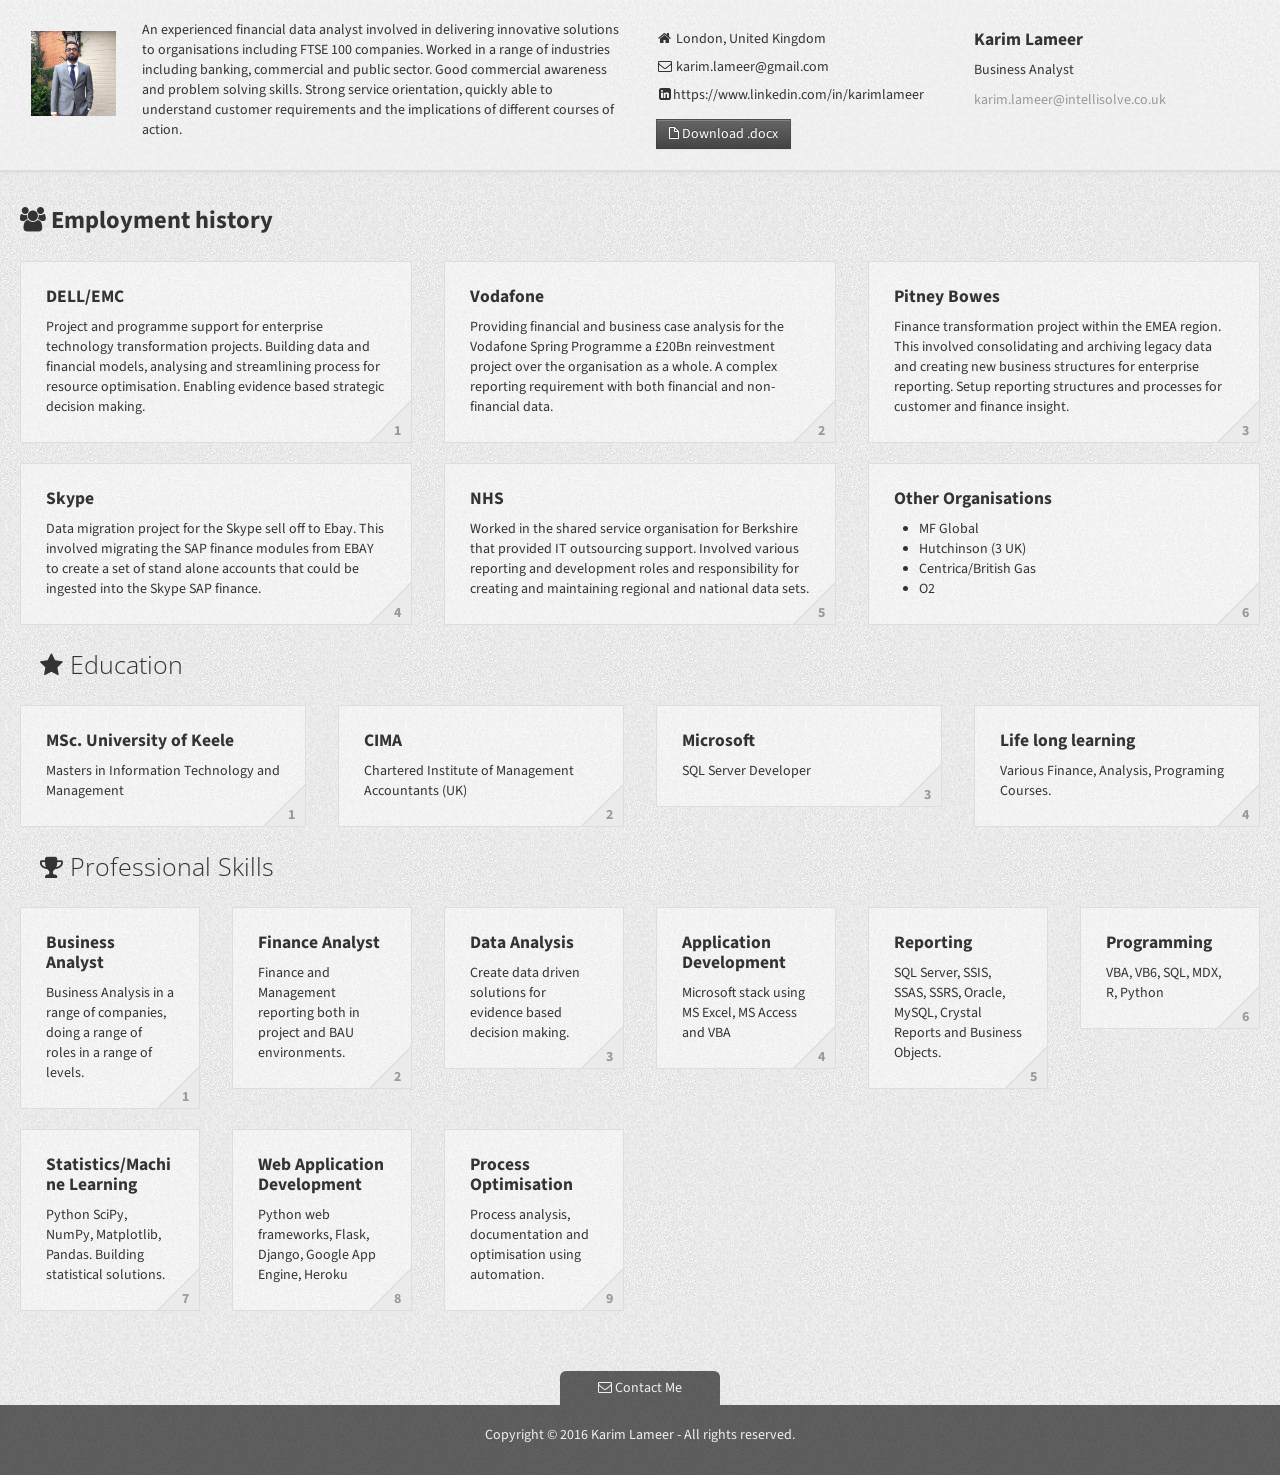
==== index.html @ 0e562d13 "modified:   index.html" ====
<!DOCTYPE html>
<html lang="en">
  <head>
    <meta charset="utf-8">
    <title>Karim Lameer CV</title>
    <meta name="viewport" content="width=device-width, initial-scale=1.0">
    <meta name="description" content="">
    <meta name="author" content="">

    <!-- Styles -->
    <link href="assets/css/bootstrap.css" rel="stylesheet">
    <link href="assets/css/bootstrap-responsive.css" rel="stylesheet">
	<link href="assets/css/style.css" rel="stylesheet">
	<!-- Font awesome -->
	<link rel="stylesheet" href="assets/css/font-awesome.min.css">
	<!-- Google fonts -->
	<link href='http://fonts.googleapis.com/css?family=Open+Sans:300' rel='stylesheet' type='text/css'>
	<link href='http://fonts.googleapis.com/css?family=Source+Sans+Pro' rel='stylesheet' type='text/css'>

    <!--[if lt IE 9]>
      <script src="assets/js/html5shiv.js"></script>
    <![endif]-->

    <!-- Icons -->
    <link rel="apple-touch-icon-precomposed" sizes="144x144" href="assets/ico/apple-touch-icon-144-precomposed.png">
    <link rel="apple-touch-icon-precomposed" sizes="114x114" href="assets/ico/apple-touch-icon-114-precomposed.png">
      <link rel="apple-touch-icon-precomposed" sizes="72x72" href="assets/ico/apple-touch-icon-72-precomposed.png">
                    <link rel="apple-touch-icon-precomposed" href="assets/ico/apple-touch-icon-57-precomposed.png">
                                   <link rel="shortcut icon" href="assets/ico/favicon.png">
  </head>

  <body>
  <!-- Starting header -->
	<div class="header">
	  <div class="container-fluid">
	    <div class="row-fluid">
	      <div class="span6">
			<img src="assets/img/me.jpg" title="Avatar" alt="My Avatar" class="avatar">
						<p>
				An experienced financial data analyst involved in delivering innovative solutions to organisations including FTSE 100 companies. Worked in a range of industries including banking, commercial and public sector. Good commercial awareness and problem solving skills. Strong service orientation, quickly able to understand customer requirements and the implications of different courses of action.
			</p>
		  </div>
		  <div class="span3 hidden-phone">
			<ul>
			  <li><i class="icon-home"></i> London, United Kingdom</li>
			  <li><i class="icon-envelope"></i> karim.lameer@gmail.com</li>
			  <li><i class="icon-linkedin-sign"></i>https://www.linkedin.com/in/karimlameer</li>
			</ul>
			<a href="assets/CV/Karim_Lameer_CV.docx" class="btn btn-dark btn-square"><i class="icon-file icon-white"></i> Download .docx</a>
		  </div>
		  <div class="span3 hidden-phone">
			<h4>Karim Lameer</h4>
			<p>Business Analyst</p>
			<p class="muted">karim.lameer@intellisolve.co.uk</p>
			<div class="clearfix"></div>
		  </div>
		</div>
	  </div>
	</div>
	
	<!-- Starting main block -->
    <div class="container-fluid">

		  <h3><i class="icon-group"></i> Employment history</h3>
		  <div class="row-fluid">
			<div class="span4">
			  <div class="right-block">
			    <h4>DELL/EMC</h4>
				<p>
				  Project and programme support for enterprise technology transformation projects. Building data and financial models, analysing and streamlining process for resource optimisation. Enabling evidence based strategic decision making.
				</p>
				<div class="num">1</div>
			  </div>
			</div>
			<div class="span4">
			  <div class="right-block">
			    <h4>Vodafone</h4>
				<p>
					Providing financial and business case analysis for the Vodafone Spring Programme a £20Bn reinvestment project over the organisation as a whole. A complex reporting requirement with both financial and non-financial data.
				</p>
				<div class="num">2</div>
			  </div>
			</div>

			<div class="span4">
			  <div class="right-block">
			    <h4>Pitney Bowes</h4>
				<p>
					Finance transformation project within the EMEA region. This involved consolidating and archiving legacy data and creating new business structures for enterprise reporting. Setup reporting structures and processes for customer and finance insight.
				</p>
				<div class="num">3</div>
			  </div>
			</div>
		  </div>

		  <div class="row-fluid">
			<div class="span4">
			  <div class="right-block">
			    <h4>Skype</h4>
				<p>
					Data migration project for the Skype sell off to Ebay. This involved migrating the SAP finance modules from EBAY to create a set of stand alone accounts that could be ingested into the Skype SAP finance.
				</p>
				<div class="num">4</div>
			  </div>
			</div>
			<div class="span4">
			  <div class="right-block">
			    <h4>NHS</h4>
				<p>
					Worked in the shared service organisation for Berkshire that provided IT outsourcing support. Involved various reporting and development roles and responsibility for creating and maintaining regional and national data sets. 
				</p>
				<div class="num">5</div>
			  </div>
			</div>

			<div class="span4">
			  <div class="right-block">
			    <h4>Other Organisations</h4>
				<p>
					<ul>
						<li>MF Global</li>
						<li>Hutchinson (3 UK)</li>
						<li>Centrica/British Gas</li>
						<li>O2</li>
					</ul>
				</p>
				<div class="num">6</div>
			  </div>
			</div>


		  </div>


      <div class="row-fluid">
		<!-- Starting right block -->
		<div class="span12 right-column">
		  <h3><i class="icon-star"></i> Education</h3>
		  <div class="row-fluid">
			<div class="span3">
			  <div class="right-block">
			    <h4>MSc. University of Keele</h4>
				<p>
					Masters in Information Technology and Management
				</p>
				<div class="num">1</div>
			  </div>
			</div>
			<div class="span3">
			  <div class="right-block">
			    <h4>CIMA</h4>
				<p>
					Chartered Institute of Management Accountants (UK)
				</p>
				<div class="num">2</div>
			  </div>
			</div>
			<div class="span3">
			  <div class="right-block">
			    <h4>Microsoft</h4>
				<p>
					SQL Server Developer 
				</p>
				<div class="num">3</div>
			  </div>
			</div>

			<div class="span3">
			  <div class="right-block">
			    <h4>Life long learning</h4>
				<p>
					Various Finance, Analysis, Programing Courses. 
				</p>
				<div class="num">4</div>
			  </div>
			</div>
		  </div>


		  <h3><i class="icon-trophy"></i> Professional Skills</h3>
		  <div class="row-fluid">
			<div class="span2">
			  <div class="right-block">
			    <h4>Business Analyst</h4>
				<p>
					Business Analysis in a range of companies, doing a range of roles in a range of levels. 
				</p>
				<div class="num">1</div>
			  </div>
			</div>
			<div class="span2">
			  <div class="right-block">
			    <h4>Finance Analyst</h4>
				<p>
					Finance and Management reporting both in project and BAU environments. 
				</p>
				<div class="num">2</div>
			  </div>
			</div>
			<div class="span2">
			  <div class="right-block">
			    <h4>Data Analysis</h4>
				<p>
					Create data driven solutions for evidence based decision making.
				</p>
				<div class="num">3</div>
			  </div>
			</div>
			<div class="span2">
			  <div class="right-block">
			    <h4>Application Development</h4>
				<p>
					Microsoft stack using MS Excel, MS Access and VBA
				</p>
				<div class="num">4</div>
			  </div>
			</div>

			<div class="span2">
			  <div class="right-block">
			    <h4>Reporting</h4>
				<p>
					SQL Server, SSIS, SSAS, SSRS, Oracle, MySQL, Crystal Reports and Business Objects.
				</p>
				<div class="num">5</div>
			  </div>
			</div>
			<div class="span2">
			  <div class="right-block">
			    <h4>Programming</h4>
				<p>
					VBA, VB6, SQL, MDX, R, Python 
				</p>
				<div class="num">6</div>
			  </div>
			</div>

		  </div>

		  <div class="row-fluid">

			<div class="span2">
			  <div class="right-block">
			    <h4>Statistics/Machine Learning</h4>
				<p>
					Python SciPy, NumPy, Matplotlib, Pandas. Building statistical solutions.
				</p>
				<div class="num">7</div>
			  </div>
			</div>
			<div class="span2">
			  <div class="right-block">
			    <h4>Web Application Development</h4>
				<p>
					Python web frameworks, Flask, Django, Google App Engine, Heroku
				</p>
				<div class="num">8</div>
			  </div>
			</div>

			<div class="span2">
			  <div class="right-block">
			    <h4>Process Optimisation</h4>
				<p>
					Process analysis, documentation and optimisation using automation.
				</p>
				<div class="num">9</div>
			  </div>
			</div>

		  </div>

		</div>
	  </div>
	</div>
	<!-- Starting contact me block -->
	<div class="contact-title" data-toggle="collapse" data-target="#contact"><i class="icon-envelope icon-white"></i> Contact Me</div>
	  <div class="contact collapse" id="contact">
		<div class="container-fluid">
		  <div class="row-fluid">
			<div class="span9 offset3">
				<form class="form-horizontal">
				  <div class="control-group">
					<label class="control-label" for="inputName">Your Name</label>
					<div class="controls">
					  <input type="text" class="input-xlarge" id="inputName" placeholder="Name">
					</div>
				  </div>
				  <div class="control-group">
					<label class="control-label" for="inputEmail">Your E-mail</label>
					<div class="controls">
					  <input type="email" class="input-xlarge" id="inputEmail" placeholder="E-mail">
					</div>
				  </div>
				  <div class="control-group">
					<label class="control-label" for="inputMessage">Your Message</label>
					<div class="controls">
					  <textarea rows="3" class="input-xlarge" id="inputMessage" placeholder="Your Message"></textarea>
					</div>
				  </div>
				  <div class="control-group">
					<div class="controls">
					  <label class="checkbox">
						<input type="checkbox"> Send a copy to myself
					  </label>
					  <button type="submit" class="btn btn-grey">Send E-mail</button>
					</div>
				  </div>
				</form>
			</div>
		  </div>
		</div>
	</div>
	
	<!-- Starting footer -->
	<div class="footer">
	  <div class="container-fluid">
	    <div class="row-fluid">
	      <div class="span12">
		  Copyright &copy; 2016 Karim Lameer - All rights reserved.
		  </div>
		</div>
	  </div>
	</div>

    <!-- Javascript -->
    <script src="//ajax.googleapis.com/ajax/libs/jquery/1.9.1/jquery.min.js"></script>
	<script src="assets/js/bootstrap.min.js"></script>

  </body>
</html>
---- assets/css/style.css ----
/*------------------------------------------------------------------
Project:	CV Gris
Version:	1.0
Created: 		24/02/2013
Last change:	24/02/2013
-------------------------------------------------------------------*/

body {
	background-color: #F0F0F0;
	background-image: url(../img/bg.jpg);
	font-family: 'Source Sans Pro', sans-serif;
}

.btn-square {
    -webkit-border-radius: 0;
       -moz-border-radius: 0;
            border-radius: 0;
}

.btn-grey {
	background-color: #444444;
	background-image: none;
	color: #ccc;
	font-size: 12px;
    text-shadow: none;
	border-width: 0;
    -webkit-box-shadow: none;
       -moz-box-shadow: none;
            box-shadow: none;
}

.btn-grey:hover,
.btn-grey:focus,
.btn-grey:active,
.btn-grey.active,
.btn-grey.disabled,
.btn-grey[disabled] {
	background-color: #333333;
	color: #f0f0f0;
}

.btn-dark {
	color: #ffffff;
	text-shadow: 0 -1px 0 rgba(0, 0, 0, 0.25);
	background-color: #555555;
	background-image: -moz-linear-gradient(top, #666666, #444444);
	background-image: -webkit-gradient(linear, 0 0, 0 100%, from(#666666), to(#444444));
	background-image: -webkit-linear-gradient(top, #666666, #444444);
	background-image: -o-linear-gradient(top, #666666, #444444);
	background-image: linear-gradient(to bottom, #666666, #444444);
	background-repeat: repeat-x;
	border-color: #555 #555 #333;
	border-color: rgba(0, 0, 0, 0.1) rgba(0, 0, 0, 0.1) rgba(0, 0, 0, 0.25);
}

.btn-dark:hover,
.btn-dark:focus,
.btn-dark:active,
.btn-dark.active,
.btn-dark.disabled,
.btn-dark[disabled] {
	color: #ffffff;
	background-color: #444444;
}

.contact {
    background-color: #707070;
    background-color: rgba(0, 0, 0, 0.5);
	color: #f0f0f0;
	padding: 0 20px;
}

.contact-title {
	margin: 50px auto 0;
	padding: 7px 30px;
	text-align: center;
	color: #f0f0f0;
	cursor: pointer;
    background-color: #575757;
    background-color: rgba(0, 0, 0, 0.6);
	width: 100px;
    -webkit-border-radius: 6px 6px 0 0;
       -moz-border-radius: 6px 6px 0 0;
            border-radius: 6px 6px 0 0;
}

.contact textarea,
.contact input[type="text"],
.contact input[type="email"] {
    background-color: #575757;
	background-color: rgba(0, 0, 0, 0.3);
	border: 1px solid #999999;
	color: #f0f0f0;
}

.form-horizontal {
	margin: 40px 0;
}

.footer {
	padding: 20px 0;
	text-align: center;
	color: #f0f0f0;
    background-color: #575757;
    background-color: rgba(0, 0, 0, 0.6);
}

hr {
	border: 0;
	border-top: 1px solid #ccc;
	border-bottom: 1px solid #eee;
}

.header {
    background-color: #f0f0f0;
    background-image: url(../img/bg-top.jpg);
	border-bottom: 1px solid #dddddd;
	box-shadow:  0 0 3px rgba(190, 190, 190, 0.75);
	top: 0;
	right: 0;
	left: 0;
    z-index: 1030;
	height: auto;
	padding: 20px 0;
	margin-bottom: 20px;
}

.header img {
	float: left;
	height: 85px;
	margin-right: 15px;
	padding: 11px;
}

.header li {
    list-style-type: none;
	padding: 4px 0;
}
   
.header ul {
	margin-top: 5px;
    margin-left: 0;
    padding-left: 0;
}

.left-column {
	text-align: center;
}

.left-block {
	margin-bottom: 20px;
	overflow: hidden;
}

.num {
	position: absolute;
	bottom: 1px;
	right: 10px;
	z-index: 1;
	font-weight: bold;
	color: #999;
}

.right-block {
    background-color: #f0f0f0;
    background-color: rgba(255, 255, 255, 0.4);
	border: 1px solid #dddddd;
	padding: 15px 25px;
	margin: 10px 0;
	position:relative;
}

.right-block:before{
	content: '';
	display: block;
	position: absolute;
	bottom: 0;
	right: 0;
	width: 0;
	height: 0;
	border-color: transparent #ddd #ddd transparent;
	border-style: solid;
	border-width: 21px;
}

.right-block:after{
	content: '';
	display: block;
	position: absolute;
	bottom: 0;
	right: 0;
	width: 0;
	height: 0;
	border-color: transparent #ebebeb #ebebeb transparent;
	border-style: solid;
	border-width: 20px;
}

.right-block h4 {
	word-wrap:break-word;
}

.right-column h3 {
	font-family: 'Open Sans', sans-serif;
	font-weight: 300;
	margin-left: 20px;
}
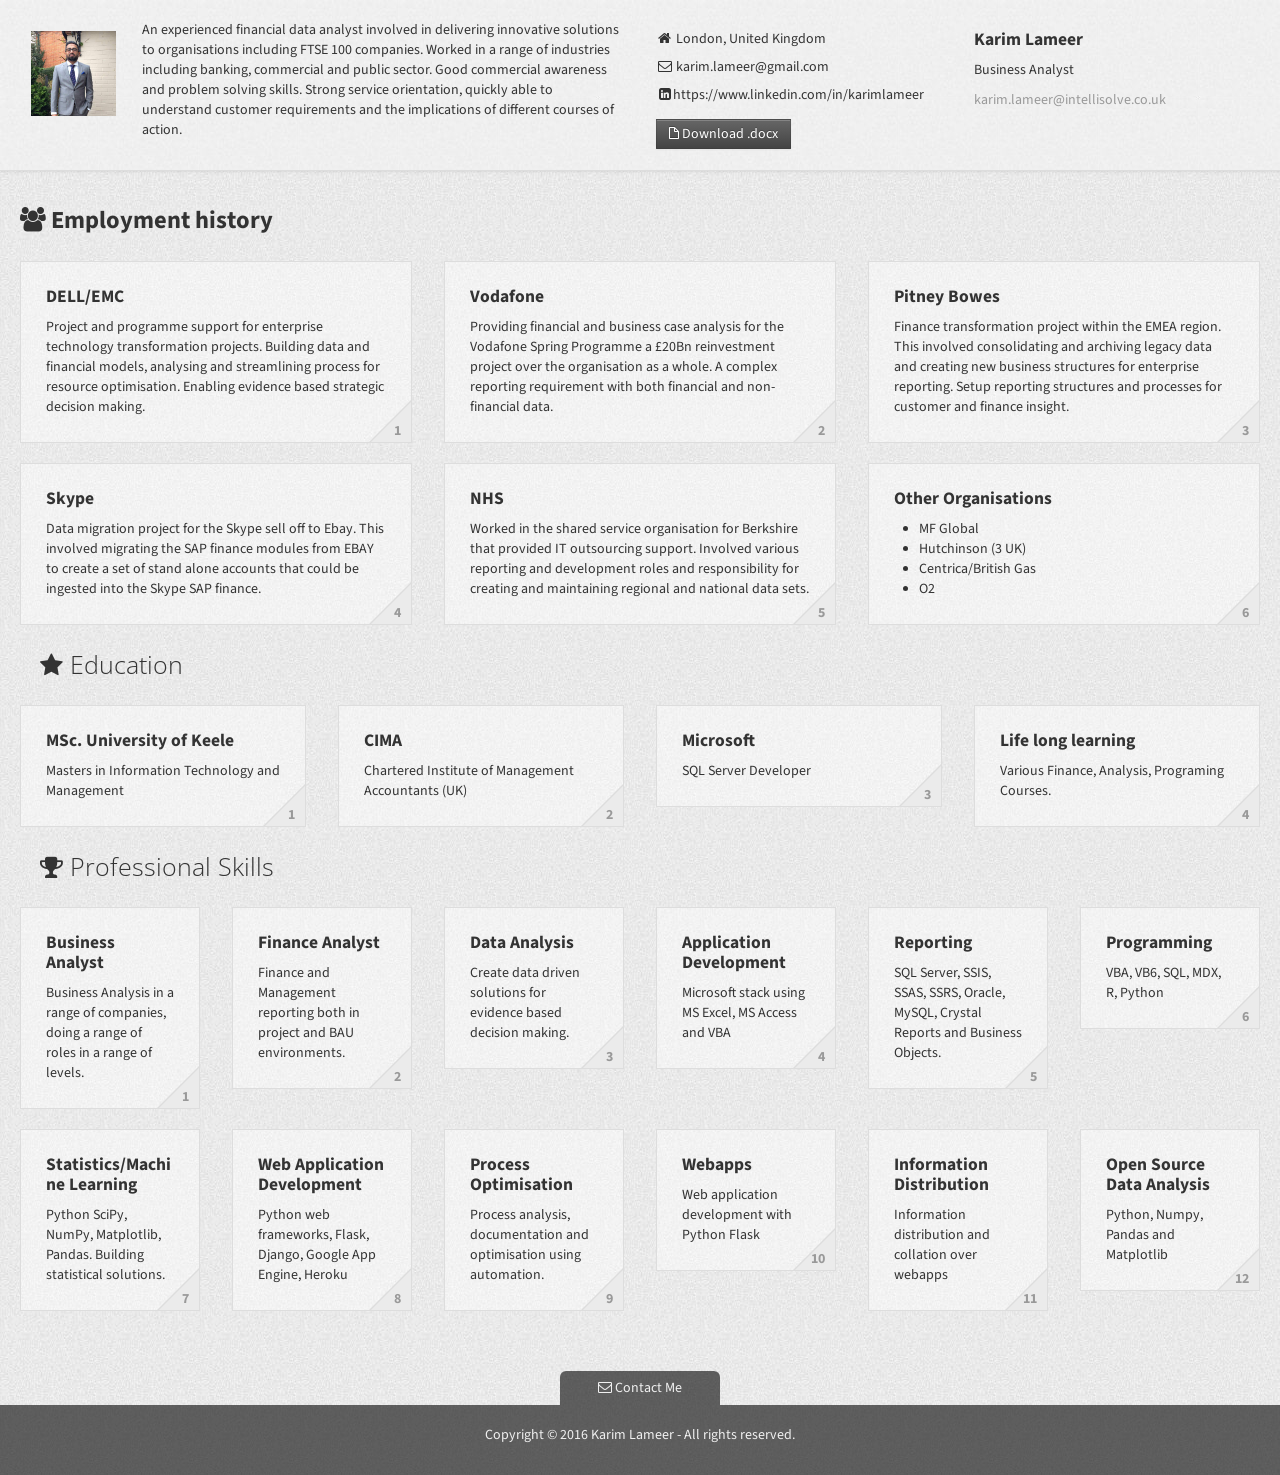
==== commit 7818bb42: "2017 Jan" ====
--- a/index.html
+++ b/index.html
@@ -267,6 +267,37 @@
 				<div class="num">9</div>
 			  </div>
 			</div>
+
+			<div class="span2">
+			  <div class="right-block">
+			    <h4>Webapps</h4>
+				<p>
+					Web application development with Python Flask
+				</p>
+				<div class="num">10</div>
+			  </div>
+			</div>
+
+			<div class="span2">
+			  <div class="right-block">
+			    <h4>Information Distribution</h4>
+				<p>
+					Information distribution and collation over webapps
+				</p>
+				<div class="num">11</div>
+			  </div>
+			</div>
+
+			<div class="span2">
+			  <div class="right-block">
+			    <h4>Open Source Data Analysis</h4>
+				<p>
+					Python, Numpy, Pandas and Matplotlib
+				</p>
+				<div class="num">12</div>
+			  </div>
+			</div>
+
 
 		  </div>
 
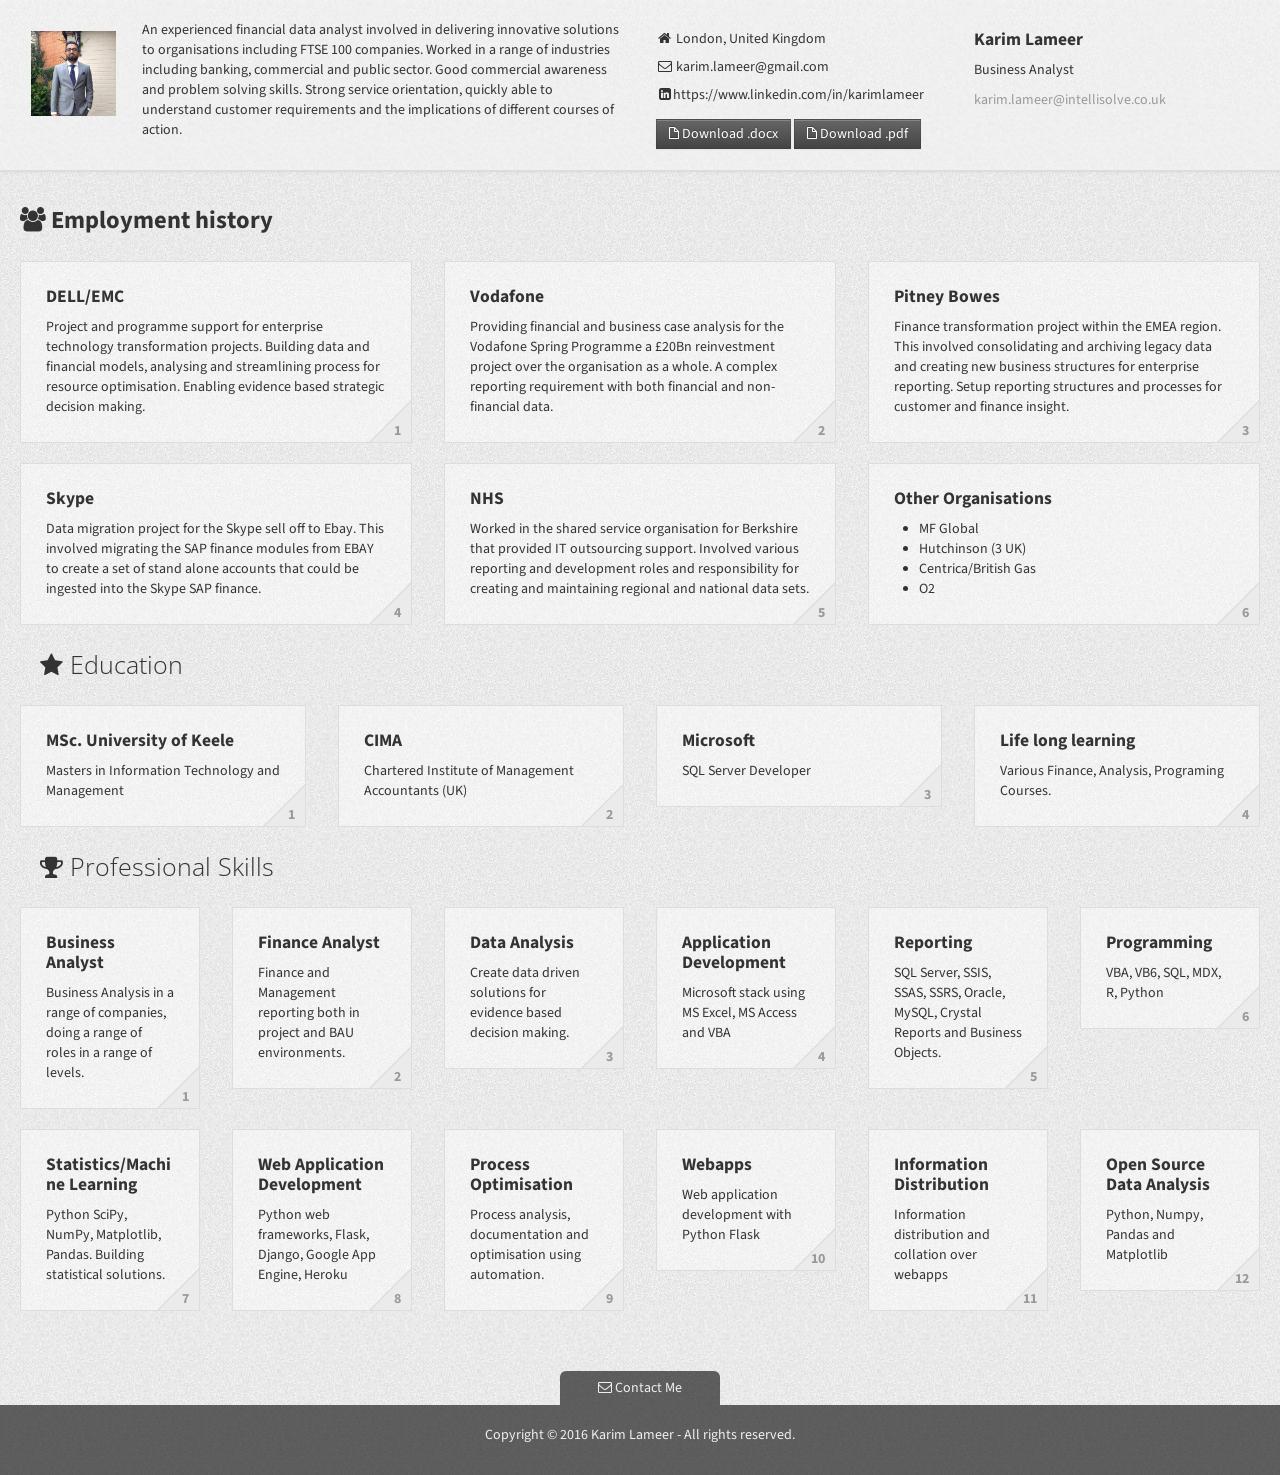
==== commit 8b73a315: "added pdf" ====
--- a/index.html
+++ b/index.html
@@ -47,6 +47,7 @@
 			  <li><i class="icon-linkedin-sign"></i>https://www.linkedin.com/in/karimlameer</li>
 			</ul>
 			<a href="assets/CV/Karim_Lameer_CV.docx" class="btn btn-dark btn-square"><i class="icon-file icon-white"></i> Download .docx</a>
+			<a href="assets/CV/Karim_Lameer_CV.pdf" class="btn btn-dark btn-square"><i class="icon-file icon-white"></i> Download .pdf</a>
 		  </div>
 		  <div class="span3 hidden-phone">
 			<h4>Karim Lameer</h4>
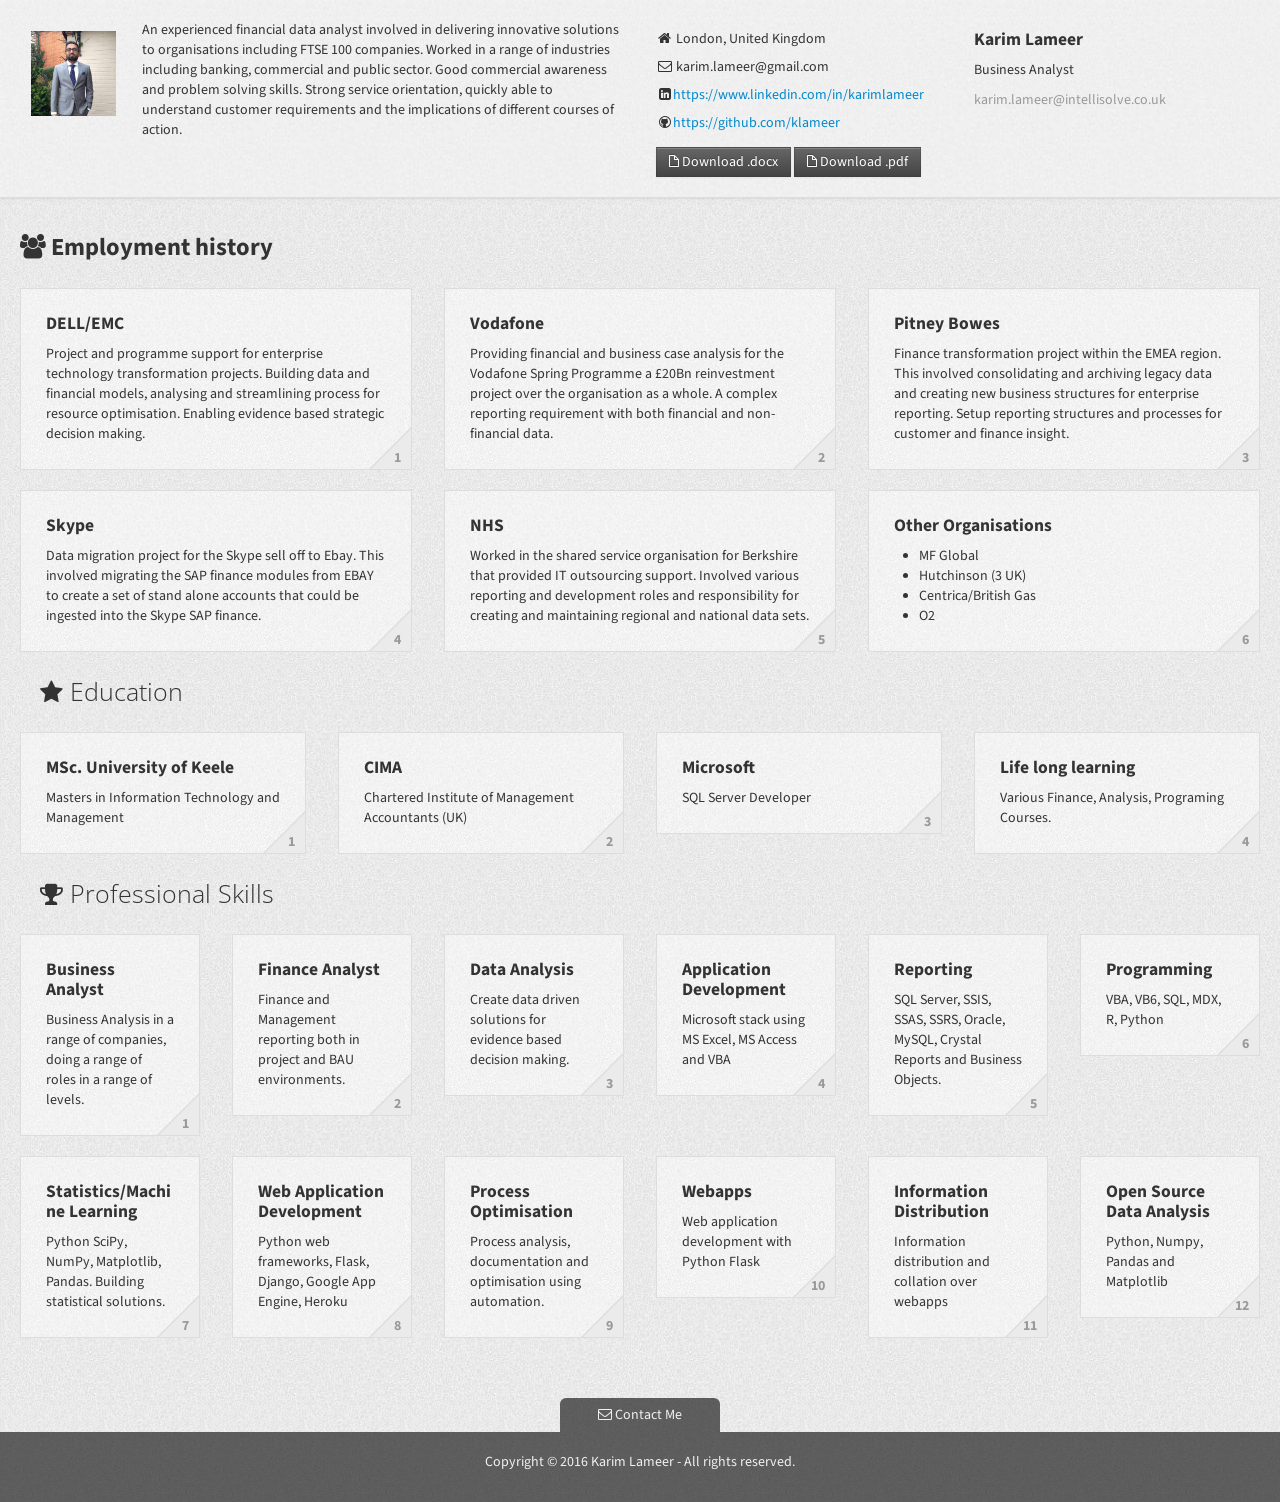
==== commit ceaa4ace: "added github address" ====
--- a/index.html
+++ b/index.html
@@ -44,7 +44,8 @@
 			<ul>
 			  <li><i class="icon-home"></i> London, United Kingdom</li>
 			  <li><i class="icon-envelope"></i> karim.lameer@gmail.com</li>
-			  <li><i class="icon-linkedin-sign"></i>https://www.linkedin.com/in/karimlameer</li>
+			  <li><i class="icon-linkedin-sign"></i><a href="https://www.linkedin.com/in/karimlameer">https://www.linkedin.com/in/karimlameer</a></li>
+			  <li><i class="icon-github"></i><a href="https://github.com/klameer">https://github.com/klameer</a></li>
 			</ul>
 			<a href="assets/CV/Karim_Lameer_CV.docx" class="btn btn-dark btn-square"><i class="icon-file icon-white"></i> Download .docx</a>
 			<a href="assets/CV/Karim_Lameer_CV.pdf" class="btn btn-dark btn-square"><i class="icon-file icon-white"></i> Download .pdf</a>
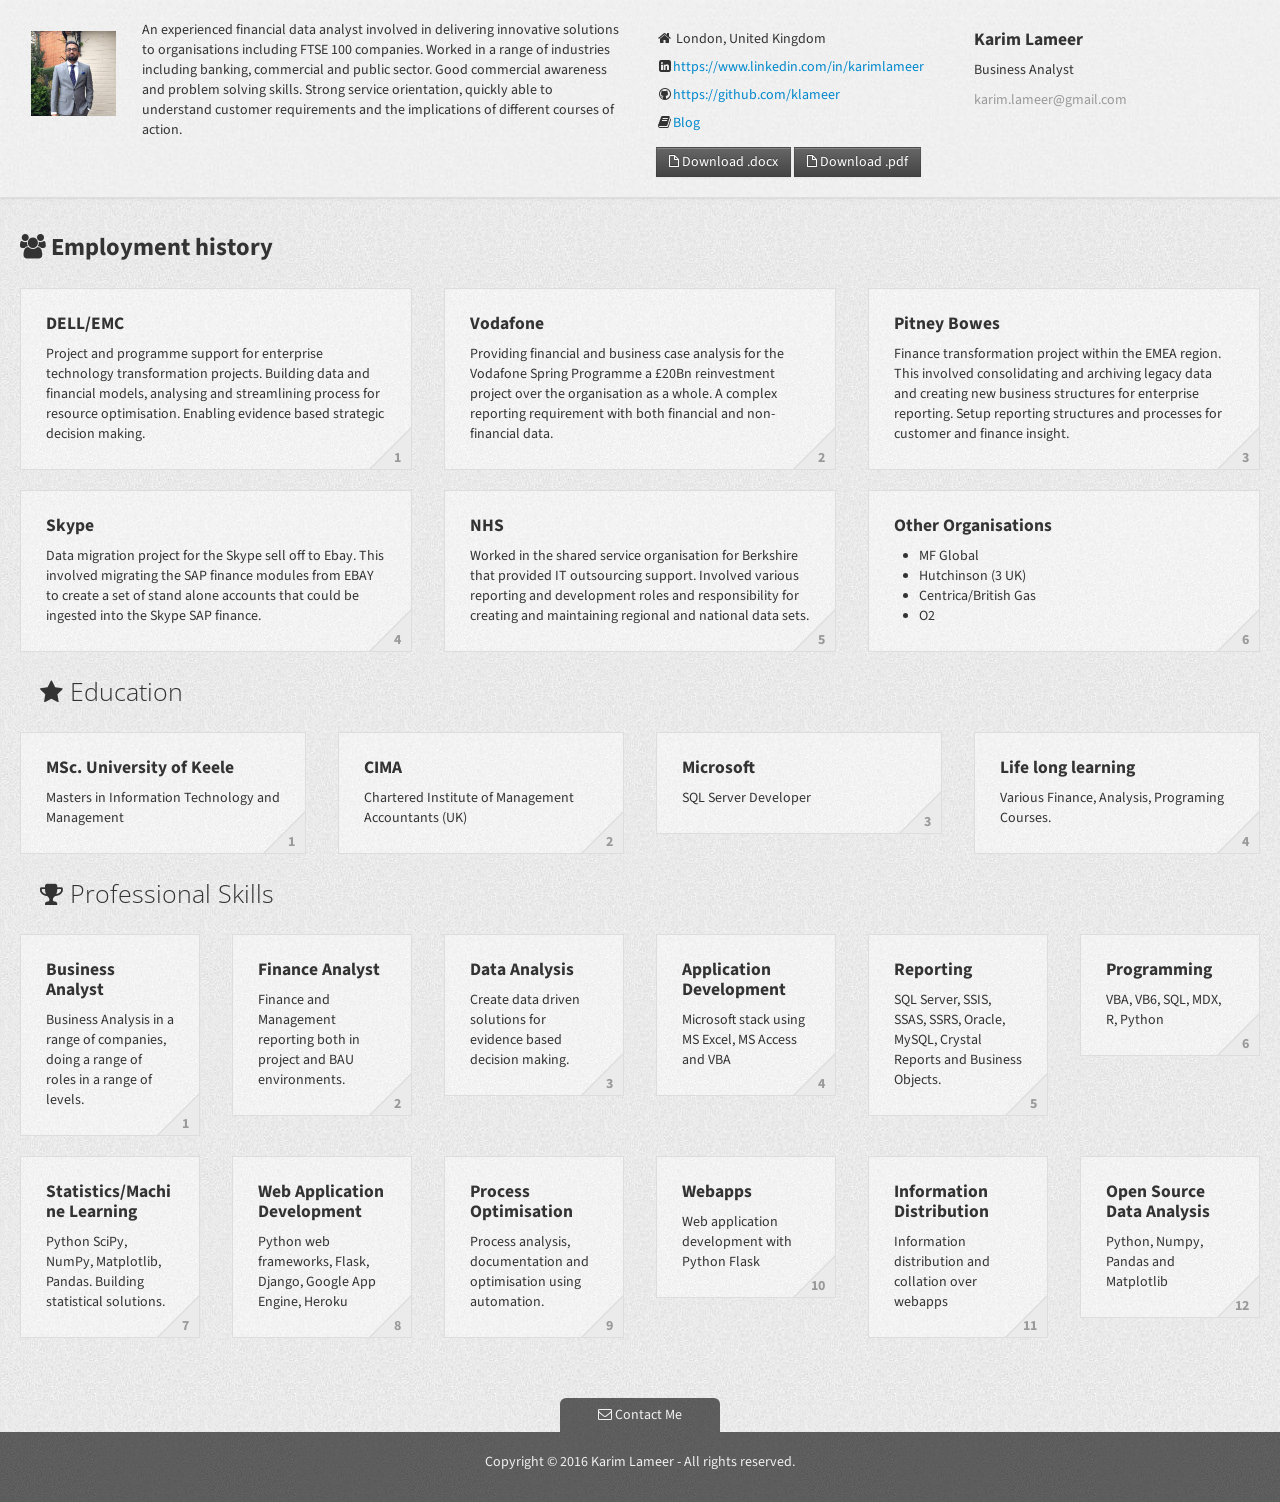
==== commit 6f4d37f4: "added blog link" ====
--- a/index.html
+++ b/index.html
@@ -43,9 +43,9 @@
 		  <div class="span3 hidden-phone">
 			<ul>
 			  <li><i class="icon-home"></i> London, United Kingdom</li>
-			  <li><i class="icon-envelope"></i> karim.lameer@gmail.com</li>
 			  <li><i class="icon-linkedin-sign"></i><a href="https://www.linkedin.com/in/karimlameer">https://www.linkedin.com/in/karimlameer</a></li>
 			  <li><i class="icon-github"></i><a href="https://github.com/klameer">https://github.com/klameer</a></li>
+			  <li><i class="icon-book"></i><a href="https://klameer.github.io/blog">Blog</a></li>
 			</ul>
 			<a href="assets/CV/Karim_Lameer_CV.docx" class="btn btn-dark btn-square"><i class="icon-file icon-white"></i> Download .docx</a>
 			<a href="assets/CV/Karim_Lameer_CV.pdf" class="btn btn-dark btn-square"><i class="icon-file icon-white"></i> Download .pdf</a>
@@ -53,7 +53,7 @@
 		  <div class="span3 hidden-phone">
 			<h4>Karim Lameer</h4>
 			<p>Business Analyst</p>
-			<p class="muted">karim.lameer@intellisolve.co.uk</p>
+			<p class="muted">karim.lameer@gmail.com</p>
 			<div class="clearfix"></div>
 		  </div>
 		</div>
@@ -130,9 +130,7 @@
 			  </div>
 			</div>
 
-
-		  </div>
-
+		  </div>
 
       <div class="row-fluid">
 		<!-- Starting right block -->
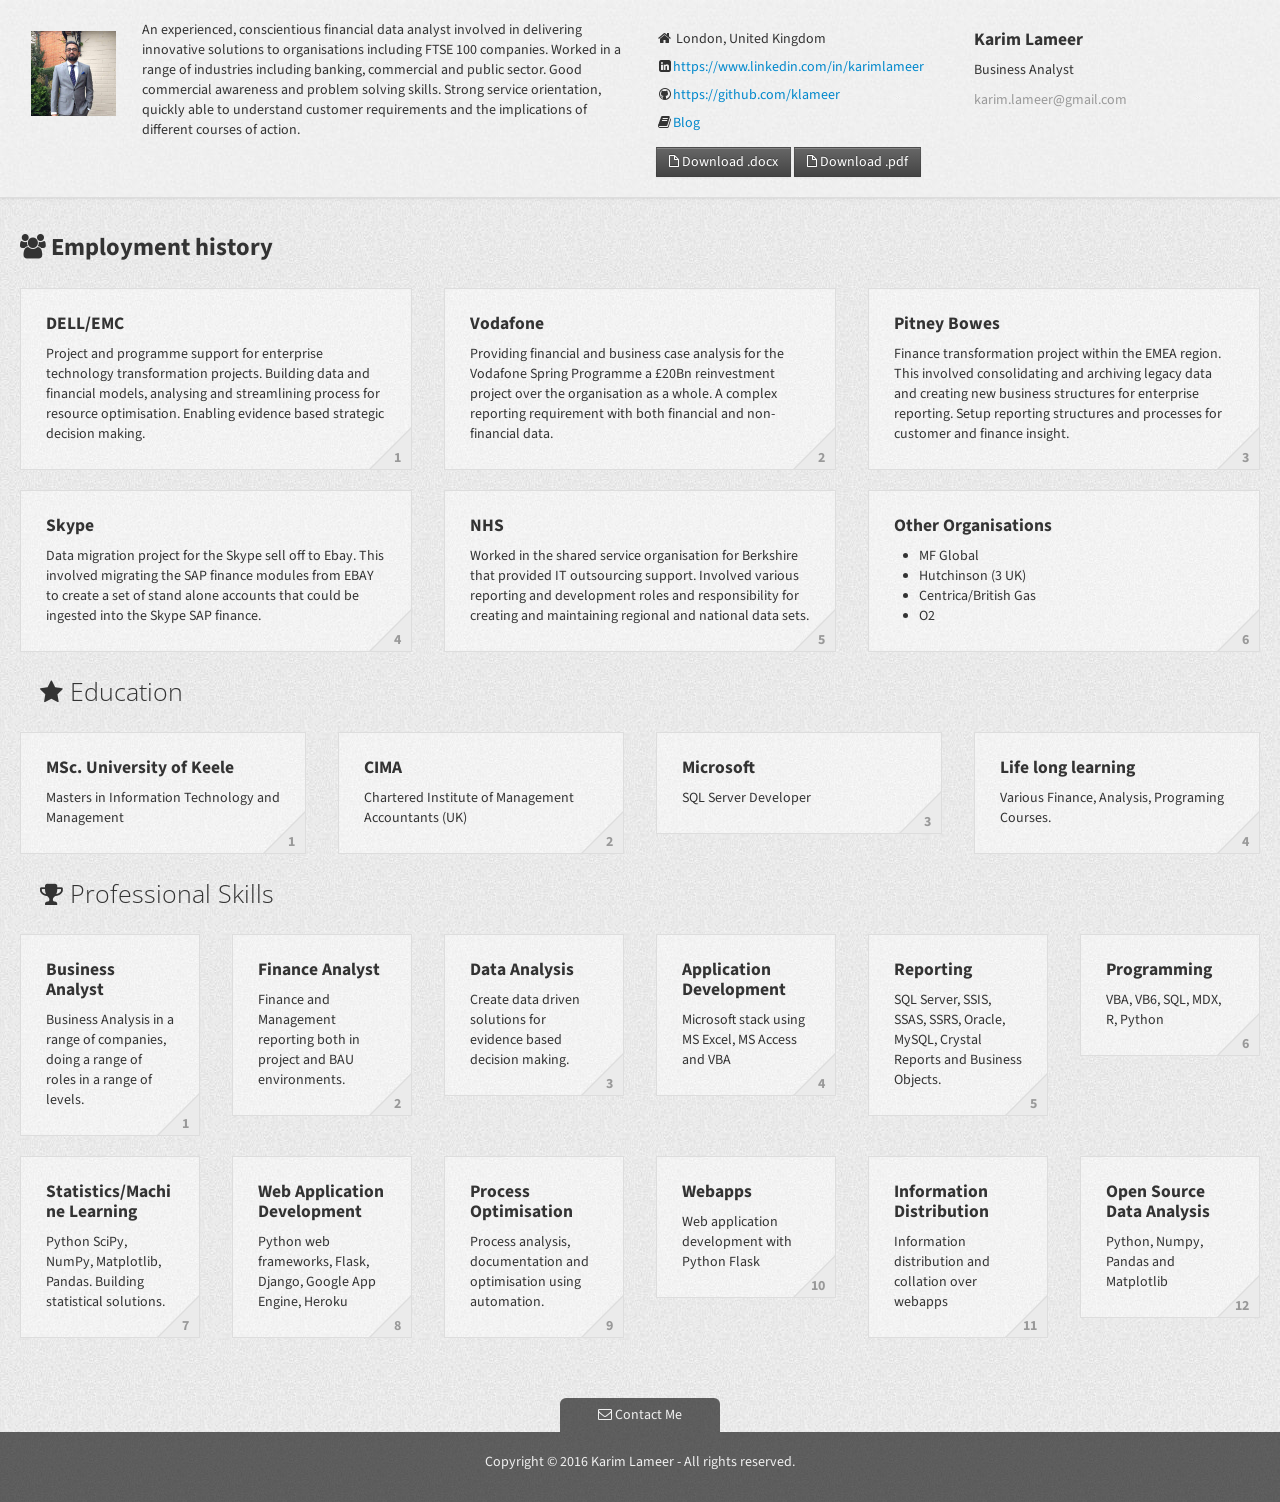
==== commit 76968842: "latest cv" ====
--- a/index.html
+++ b/index.html
@@ -37,7 +37,7 @@
 	      <div class="span6">
 			<img src="assets/img/me.jpg" title="Avatar" alt="My Avatar" class="avatar">
 						<p>
-				An experienced financial data analyst involved in delivering innovative solutions to organisations including FTSE 100 companies. Worked in a range of industries including banking, commercial and public sector. Good commercial awareness and problem solving skills. Strong service orientation, quickly able to understand customer requirements and the implications of different courses of action.
+				An experienced, conscientious financial data analyst involved in delivering innovative solutions to organisations including FTSE 100 companies. Worked in a range of industries including banking, commercial and public sector. Good commercial awareness and problem solving skills. Strong service orientation, quickly able to understand customer requirements and the implications of different courses of action.
 			</p>
 		  </div>
 		  <div class="span3 hidden-phone">
@@ -59,7 +59,7 @@
 		</div>
 	  </div>
 	</div>
-	
+
 	<!-- Starting main block -->
     <div class="container-fluid">
 
@@ -109,7 +109,7 @@
 			  <div class="right-block">
 			    <h4>NHS</h4>
 				<p>
-					Worked in the shared service organisation for Berkshire that provided IT outsourcing support. Involved various reporting and development roles and responsibility for creating and maintaining regional and national data sets. 
+					Worked in the shared service organisation for Berkshire that provided IT outsourcing support. Involved various reporting and development roles and responsibility for creating and maintaining regional and national data sets.
 				</p>
 				<div class="num">5</div>
 			  </div>
@@ -159,7 +159,7 @@
 			  <div class="right-block">
 			    <h4>Microsoft</h4>
 				<p>
-					SQL Server Developer 
+					SQL Server Developer
 				</p>
 				<div class="num">3</div>
 			  </div>
@@ -169,7 +169,7 @@
 			  <div class="right-block">
 			    <h4>Life long learning</h4>
 				<p>
-					Various Finance, Analysis, Programing Courses. 
+					Various Finance, Analysis, Programing Courses.
 				</p>
 				<div class="num">4</div>
 			  </div>
@@ -183,7 +183,7 @@
 			  <div class="right-block">
 			    <h4>Business Analyst</h4>
 				<p>
-					Business Analysis in a range of companies, doing a range of roles in a range of levels. 
+					Business Analysis in a range of companies, doing a range of roles in a range of levels.
 				</p>
 				<div class="num">1</div>
 			  </div>
@@ -192,7 +192,7 @@
 			  <div class="right-block">
 			    <h4>Finance Analyst</h4>
 				<p>
-					Finance and Management reporting both in project and BAU environments. 
+					Finance and Management reporting both in project and BAU environments.
 				</p>
 				<div class="num">2</div>
 			  </div>
@@ -229,7 +229,7 @@
 			  <div class="right-block">
 			    <h4>Programming</h4>
 				<p>
-					VBA, VB6, SQL, MDX, R, Python 
+					VBA, VB6, SQL, MDX, R, Python
 				</p>
 				<div class="num">6</div>
 			  </div>
@@ -342,7 +342,7 @@
 		  </div>
 		</div>
 	</div>
-	
+
 	<!-- Starting footer -->
 	<div class="footer">
 	  <div class="container-fluid">
@@ -359,4 +359,4 @@
 	<script src="assets/js/bootstrap.min.js"></script>
 
   </body>
-</html>+</html>
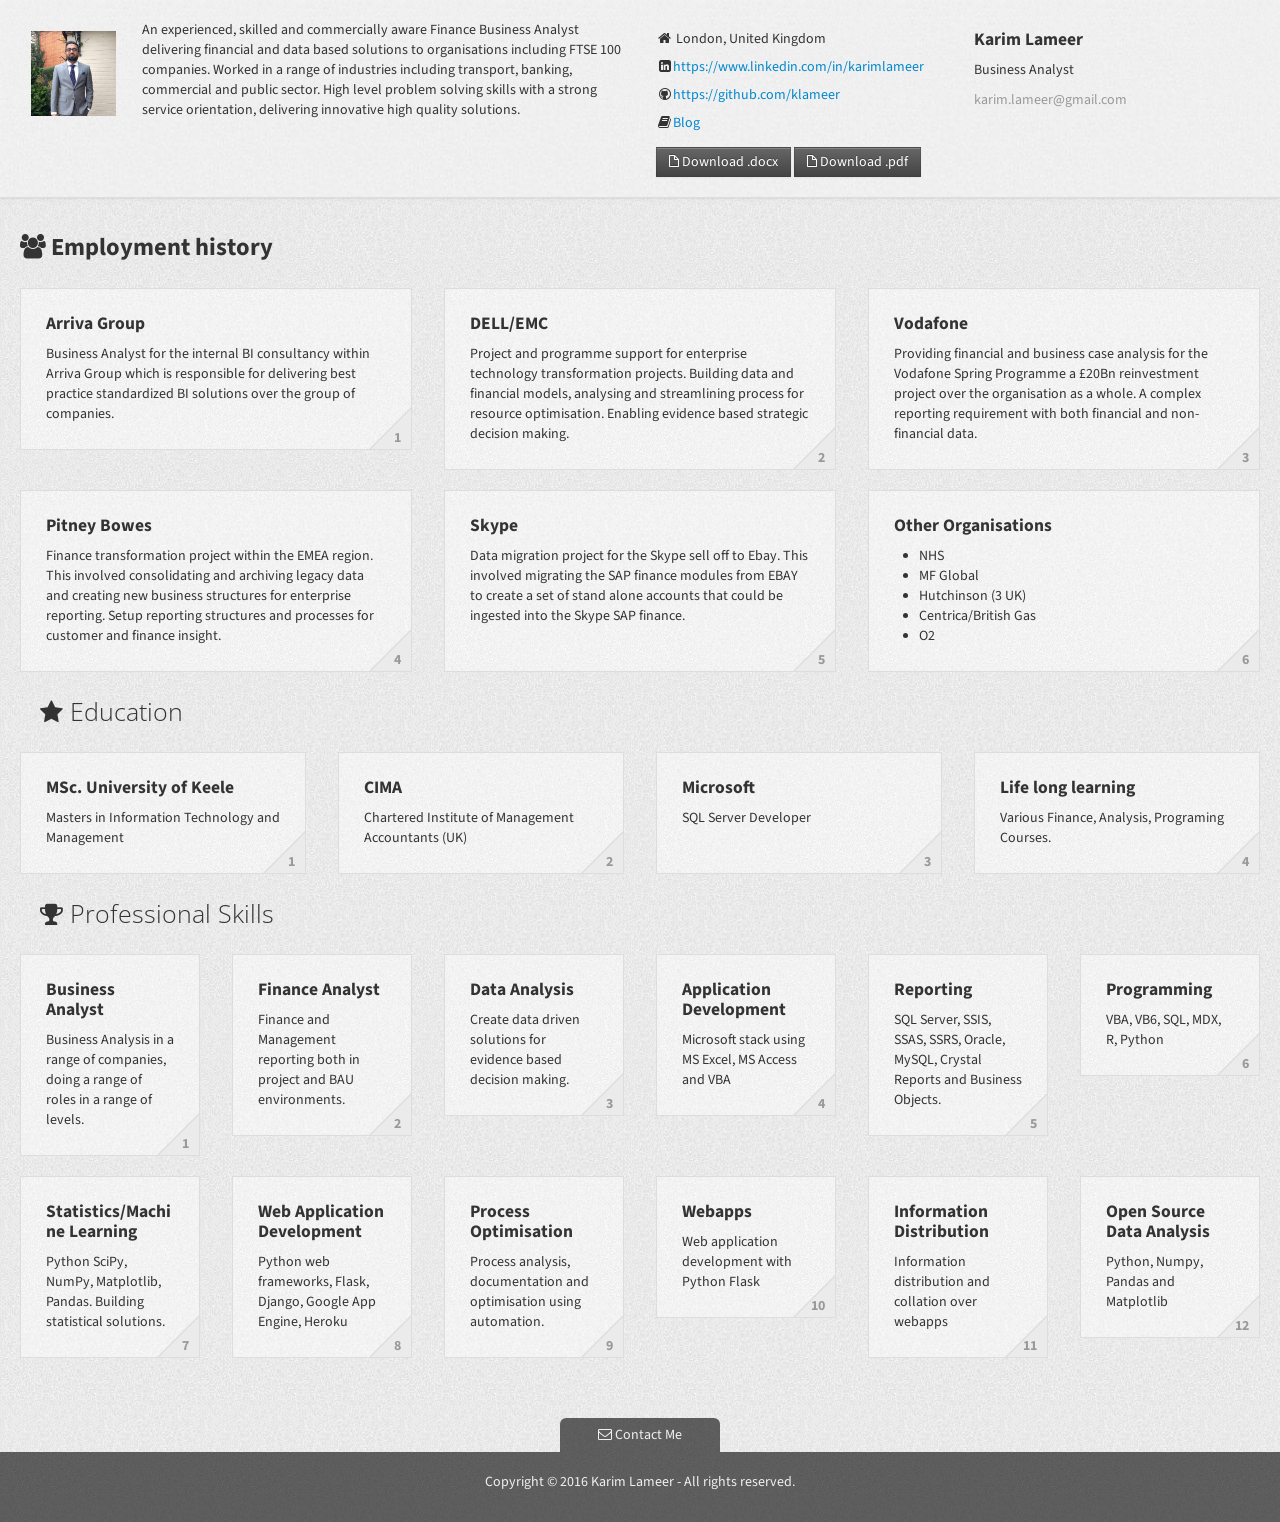
==== commit 2a68e6d9: "after arriva" ====
--- a/index.html
+++ b/index.html
@@ -36,9 +36,9 @@
 	    <div class="row-fluid">
 	      <div class="span6">
 			<img src="assets/img/me.jpg" title="Avatar" alt="My Avatar" class="avatar">
-						<p>
-				An experienced, conscientious financial data analyst involved in delivering innovative solutions to organisations including FTSE 100 companies. Worked in a range of industries including banking, commercial and public sector. Good commercial awareness and problem solving skills. Strong service orientation, quickly able to understand customer requirements and the implications of different courses of action.
-			</p>
+			   <p>
+           An experienced, skilled and commercially aware Finance Business Analyst delivering financial and data based solutions to organisations including FTSE 100 companies. Worked in a range of industries including transport, banking, commercial and public sector. High level problem solving skills with a strong service orientation, delivering innovative high quality solutions.
+			   </p>
 		  </div>
 		  <div class="span3 hidden-phone">
 			<ul>
@@ -65,13 +65,23 @@
 
 		  <h3><i class="icon-group"></i> Employment history</h3>
 		  <div class="row-fluid">
+
+        <div class="span4">
+  			  <div class="right-block">
+  			    <h4>Arriva Group</h4>
+  				<p>
+            Business Analyst for the internal BI consultancy within Arriva Group which is responsible for delivering best practice standardized BI solutions over the group of companies.   				</p>
+  				<div class="num">1</div>
+  			  </div>
+  			</div>
+
 			<div class="span4">
 			  <div class="right-block">
 			    <h4>DELL/EMC</h4>
 				<p>
 				  Project and programme support for enterprise technology transformation projects. Building data and financial models, analysing and streamlining process for resource optimisation. Enabling evidence based strategic decision making.
 				</p>
-				<div class="num">1</div>
+				<div class="num">2</div>
 			  </div>
 			</div>
 			<div class="span4">
@@ -80,46 +90,42 @@
 				<p>
 					Providing financial and business case analysis for the Vodafone Spring Programme a £20Bn reinvestment project over the organisation as a whole. A complex reporting requirement with both financial and non-financial data.
 				</p>
-				<div class="num">2</div>
-			  </div>
-			</div>
+				<div class="num">3</div>
+			  </div>
+			</div>
+
+		  </div>
+
+		  <div class="row-fluid">
+
+        <div class="span4">
+  			  <div class="right-block">
+  			    <h4>Pitney Bowes</h4>
+  				<p>
+  					Finance transformation project within the EMEA region. This involved consolidating and archiving legacy data and creating new business structures for enterprise reporting. Setup reporting structures and processes for customer and finance insight.
+  				</p>
+  				<div class="num">4</div>
+  			  </div>
+  			</div>
 
 			<div class="span4">
 			  <div class="right-block">
-			    <h4>Pitney Bowes</h4>
-				<p>
-					Finance transformation project within the EMEA region. This involved consolidating and archiving legacy data and creating new business structures for enterprise reporting. Setup reporting structures and processes for customer and finance insight.
-				</p>
-				<div class="num">3</div>
-			  </div>
-			</div>
-		  </div>
-
-		  <div class="row-fluid">
+			    <h4>Skype</h4>
+				<p>
+					Data migration project for the Skype sell off to Ebay. This involved migrating the SAP finance modules from EBAY to create a set of stand alone accounts that could be ingested into the Skype SAP finance.
+        </br>
+      </br>
+
+				</p>
+				<div class="num">5</div>
+			  </div>
+			</div>
 			<div class="span4">
 			  <div class="right-block">
-			    <h4>Skype</h4>
-				<p>
-					Data migration project for the Skype sell off to Ebay. This involved migrating the SAP finance modules from EBAY to create a set of stand alone accounts that could be ingested into the Skype SAP finance.
-				</p>
-				<div class="num">4</div>
-			  </div>
-			</div>
-			<div class="span4">
-			  <div class="right-block">
-			    <h4>NHS</h4>
-				<p>
-					Worked in the shared service organisation for Berkshire that provided IT outsourcing support. Involved various reporting and development roles and responsibility for creating and maintaining regional and national data sets.
-				</p>
-				<div class="num">5</div>
-			  </div>
-			</div>
-
-			<div class="span4">
-			  <div class="right-block">
 			    <h4>Other Organisations</h4>
 				<p>
 					<ul>
+            <li>NHS</li>
 						<li>MF Global</li>
 						<li>Hutchinson (3 UK)</li>
 						<li>Centrica/British Gas</li>
@@ -160,6 +166,9 @@
 			    <h4>Microsoft</h4>
 				<p>
 					SQL Server Developer
+        </br>
+        </br>
+
 				</p>
 				<div class="num">3</div>
 			  </div>
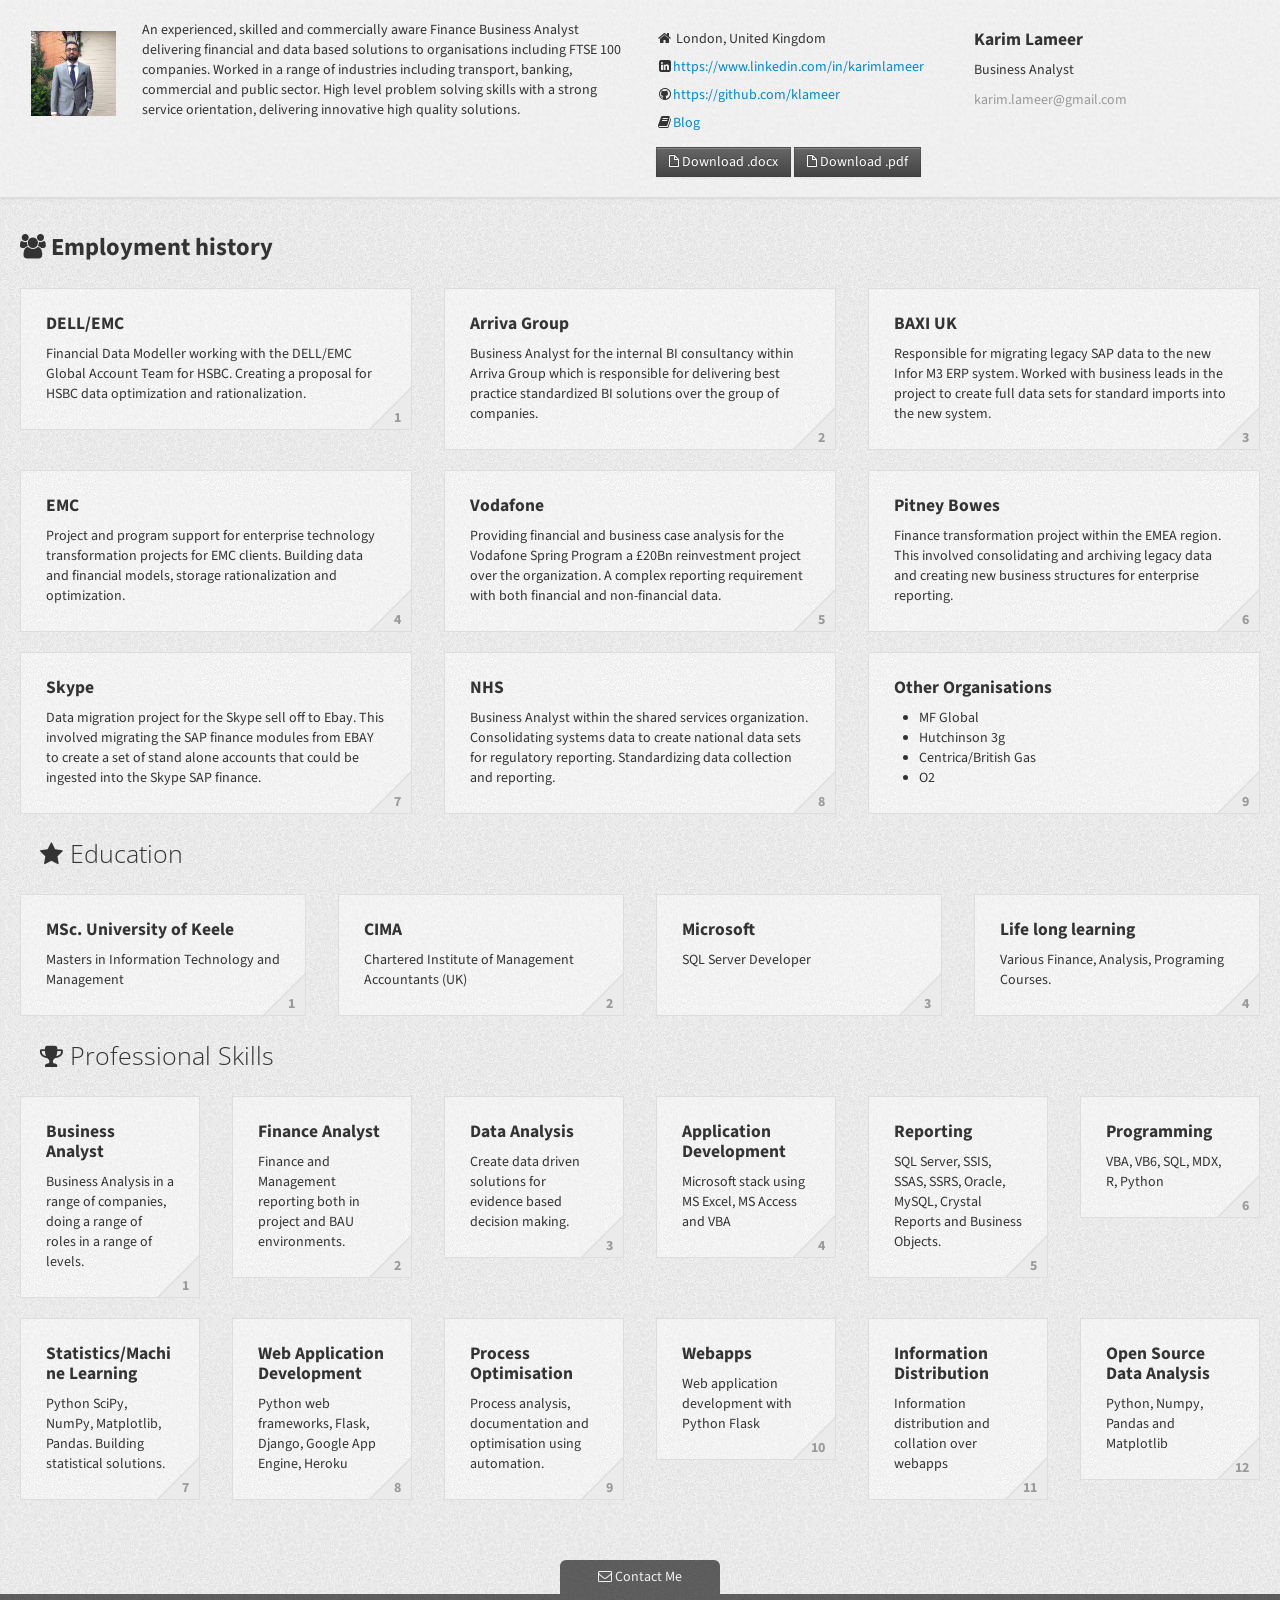
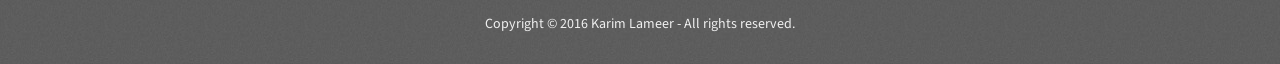
==== commit 9efc9ba6: "post emc" ====
--- a/index.html
+++ b/index.html
@@ -64,79 +64,114 @@
     <div class="container-fluid">
 
 		  <h3><i class="icon-group"></i> Employment history</h3>
-		  <div class="row-fluid">
+
+		  <div class="row-fluid">
+
+            <div class="span4">
+                <div class="right-block">
+                    <h4>DELL/EMC</h4>
+                    <p>
+                        Financial Data Modeller working with the DELL/EMC Global Account Team for HSBC. Creating a proposal for HSBC data optimization and rationalization.
+                    </p>
+                    <div class="num">1</div>
+                </div>
+            </div>
+
+            <div class="span4">
+                <div class="right-block">
+                <h4>Arriva Group</h4>
+                <p>
+                    Business Analyst for the internal BI consultancy within Arriva Group which is responsible for delivering best practice standardized BI solutions over the group of companies.
+                </p>
+                <div class="num">2</div>
+                </div>
+            </div>
+
+            <div class="span4">
+                <div class="right-block">
+                    <h4>BAXI UK</h4>
+                    <p>
+                        Responsible for migrating legacy SAP data to the new Infor M3 ERP system. Worked with business leads in the project to create full data sets for standard imports into the new system.
+                    </p>
+                    <div class="num">3</div>
+                </div>
+            </div>
+
+        </div>
+
+		  <div class="row-fluid">
+
+            <div class="span4">
+                <div class="right-block">
+                <h4>EMC</h4>
+                <p>
+                    Project and program support for enterprise technology transformation projects for EMC clients. Building data and financial models, storage rationalization and optimization.
+                </p>
+                <div class="num">4</div>
+                </div>
+            </div>
+
+
+            <div class="span4">
+                <div class="right-block">
+                    <h4>Vodafone</h4>
+                    <p>
+                        Providing financial and business case analysis for the Vodafone Spring Program a £20Bn reinvestment project over the organization. A complex reporting requirement with both financial and non-financial data.
+                    </p>
+                    <div class="num">5</div>
+                </div>
+            </div>
+
+            <div class="span4">
+                <div class="right-block">
+                    <h4>Pitney Bowes</h4>
+                    <p>
+                        Finance transformation project within the EMEA region. This involved consolidating and archiving legacy data and creating new business structures for enterprise reporting.
+                    </p>
+                    <div class="num">6</div>
+                </div>
+            </div>
+
+        </div>
+
+	  <div class="row-fluid">
+
+          <div class="span4">
+              <div class="right-block">
+                  <h4>Skype</h4>
+                  <p>
+                      Data migration project for the Skype sell off to Ebay. This involved migrating the SAP finance modules from EBAY to create a set of stand alone accounts that could be ingested into the Skype SAP finance.
+                  </p>
+                  <div class="num">7</div>
+              </div>
+          </div>
+
+          <div class="span4">
+              <div class="right-block">
+                  <h4>NHS</h4>
+                  <p>
+                      Business Analyst within the shared services organization. Consolidating systems data to create national data sets for regulatory reporting. Standardizing data collection and reporting.
+                  </p>
+                  <div class="num">8</div>
+              </div>
+          </div>
 
         <div class="span4">
-  			  <div class="right-block">
-  			    <h4>Arriva Group</h4>
-  				<p>
-            Business Analyst for the internal BI consultancy within Arriva Group which is responsible for delivering best practice standardized BI solutions over the group of companies.   				</p>
-  				<div class="num">1</div>
-  			  </div>
-  			</div>
-
-			<div class="span4">
-			  <div class="right-block">
-			    <h4>DELL/EMC</h4>
-				<p>
-				  Project and programme support for enterprise technology transformation projects. Building data and financial models, analysing and streamlining process for resource optimisation. Enabling evidence based strategic decision making.
-				</p>
-				<div class="num">2</div>
-			  </div>
-			</div>
-			<div class="span4">
-			  <div class="right-block">
-			    <h4>Vodafone</h4>
-				<p>
-					Providing financial and business case analysis for the Vodafone Spring Programme a £20Bn reinvestment project over the organisation as a whole. A complex reporting requirement with both financial and non-financial data.
-				</p>
-				<div class="num">3</div>
-			  </div>
-			</div>
-
-		  </div>
-
-		  <div class="row-fluid">
-
-        <div class="span4">
-  			  <div class="right-block">
-  			    <h4>Pitney Bowes</h4>
-  				<p>
-  					Finance transformation project within the EMEA region. This involved consolidating and archiving legacy data and creating new business structures for enterprise reporting. Setup reporting structures and processes for customer and finance insight.
-  				</p>
-  				<div class="num">4</div>
-  			  </div>
-  			</div>
-
-			<div class="span4">
-			  <div class="right-block">
-			    <h4>Skype</h4>
-				<p>
-					Data migration project for the Skype sell off to Ebay. This involved migrating the SAP finance modules from EBAY to create a set of stand alone accounts that could be ingested into the Skype SAP finance.
-        </br>
-      </br>
-
-				</p>
-				<div class="num">5</div>
-			  </div>
-			</div>
-			<div class="span4">
-			  <div class="right-block">
-			    <h4>Other Organisations</h4>
-				<p>
-					<ul>
-            <li>NHS</li>
-						<li>MF Global</li>
-						<li>Hutchinson (3 UK)</li>
-						<li>Centrica/British Gas</li>
-						<li>O2</li>
-					</ul>
-				</p>
-				<div class="num">6</div>
-			  </div>
-			</div>
-
-		  </div>
+            <div class="right-block">
+            <h4>Other Organisations</h4>
+            <p>
+                <ul>
+                	<li>MF Global</li>
+                    <li>Hutchinson 3g</li>
+                	<li>Centrica/British Gas</li>
+                	<li>O2</li>
+                </ul>
+            </p>
+            <div class="num">9</div>
+            </div>
+        </div>
+
+	  </div>
 
       <div class="row-fluid">
 		<!-- Starting right block -->
